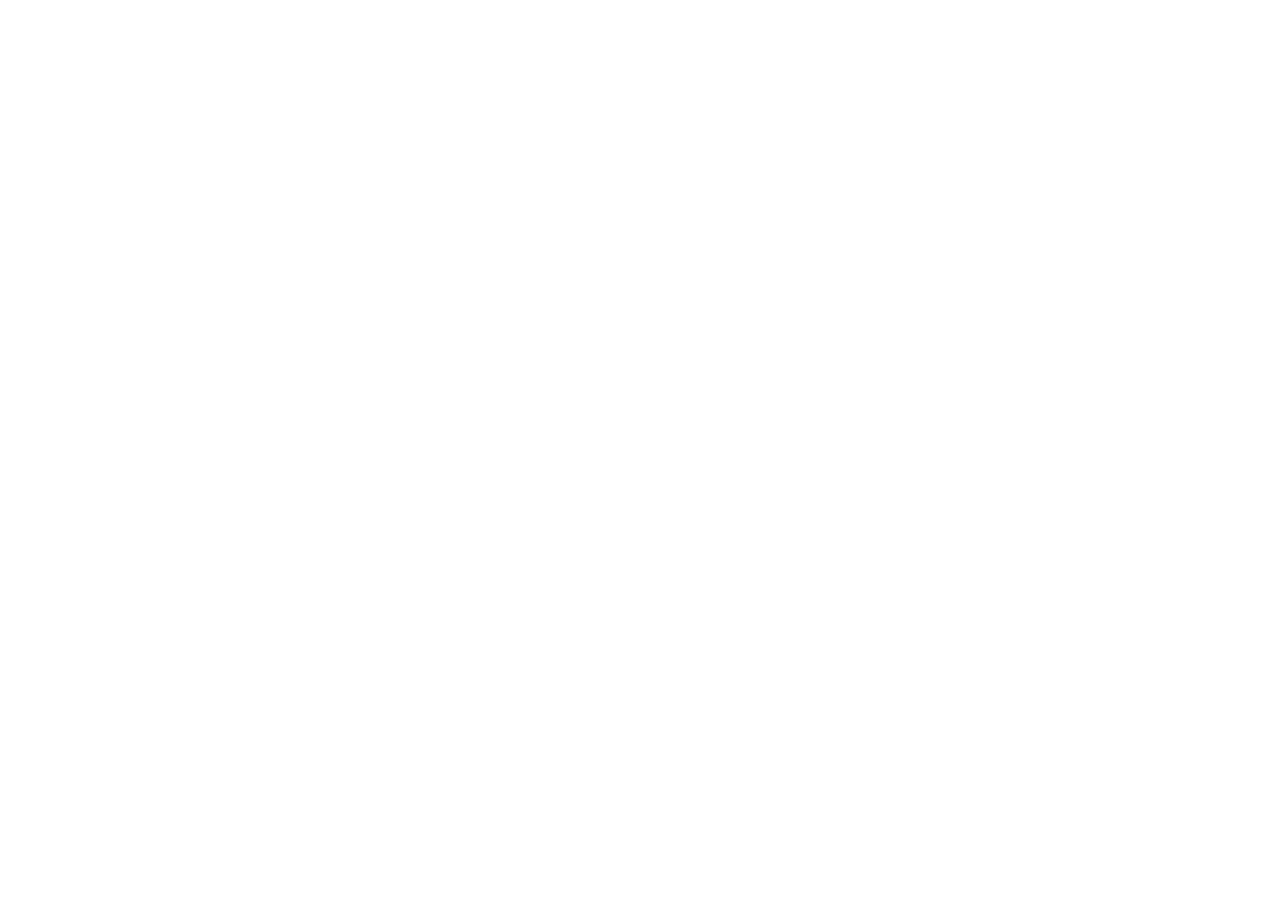
==== projeto-jogo_da_memoria/index.html @ af03b373 "projeto jogo da memoria iniciado" ====
<!DOCTYPE html>
<html lang="pt-br">
<head>
    <meta charset="UTF-8">
    <meta http-equiv="X-UA-Compatible" content="IE=edge">
    <meta name="viewport" content="width=device-width, initial-scale=1.0">
    <link rel="stylesheet" href="estilos/style.css">
    <title>Jogo da Memória</title>
</head>
<body>
    <header>

    </header>
    <main>
        <section>

        </section>
    </main>

    <script src="script.js"></script>
</body>
</html>
---- projeto-jogo_da_memoria/estilos/style.css ----
@charset "UTF-8";

*{
    margin: 0;
    padding: 0;
    font-family: system-ui, -apple-system, BlinkMacSystemFont, 'Segoe UI', Roboto, Oxygen, Ubuntu, Cantarell, 'Open Sans', 'Helvetica Neue', sans-serif;
}
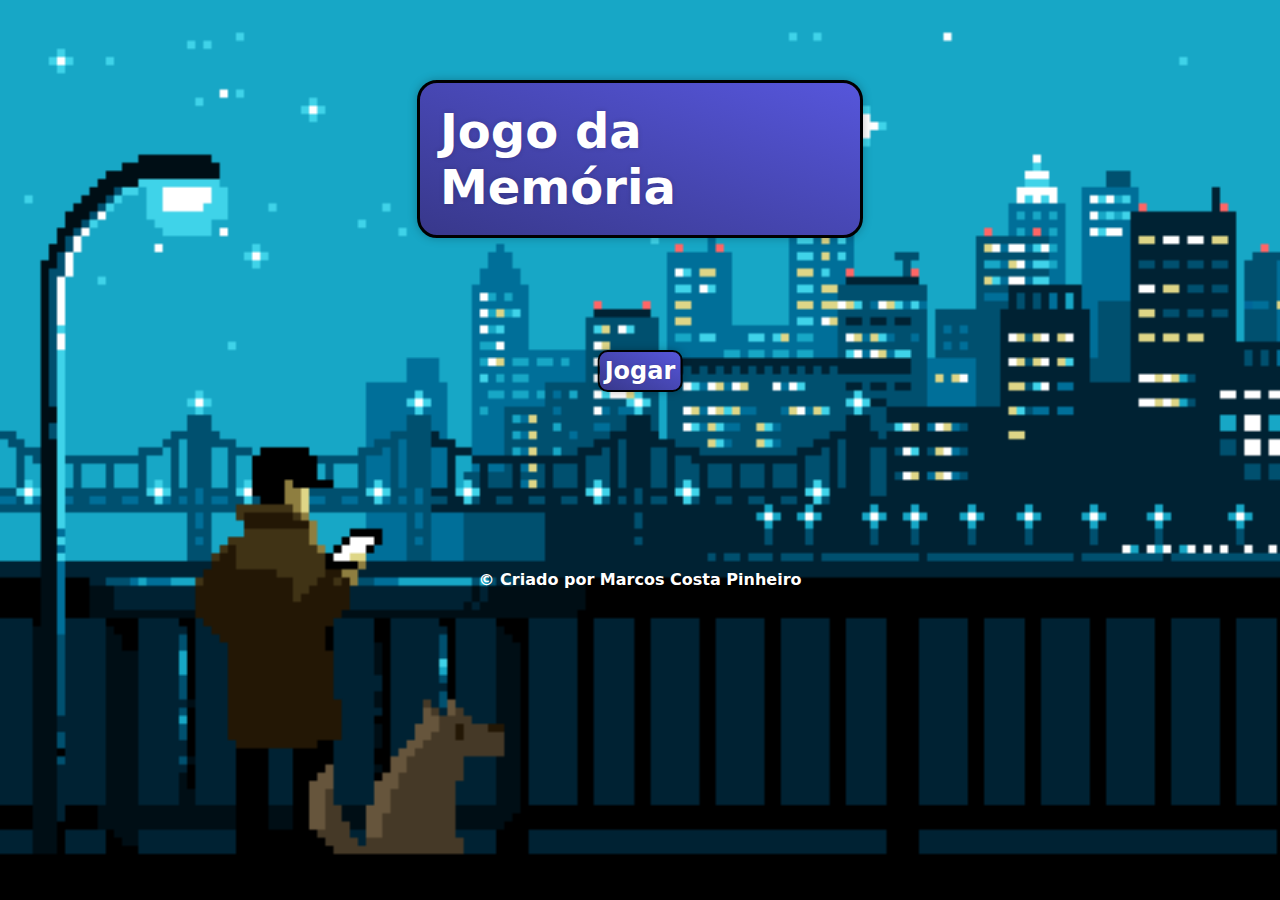
==== commit e44d8620: "design do jogo da memoria finalizado" ====
--- a/projeto-jogo_da_memoria/index.html
+++ b/projeto-jogo_da_memoria/index.html
@@ -4,19 +4,19 @@
     <meta charset="UTF-8">
     <meta http-equiv="X-UA-Compatible" content="IE=edge">
     <meta name="viewport" content="width=device-width, initial-scale=1.0">
-    <link rel="stylesheet" href="estilos/style.css">
+    <link rel="stylesheet" href="estilos/style-main.css">
+    <link rel="shortcut icon" href="imagens/favicon.ico" type="image/x-icon">
     <title>Jogo da Memória</title>
 </head>
 <body>
     <header>
-
+        <h1>Jogo da Memória</h1>
     </header>
     <main>
         <section>
-
+            <div id="play"><a href="jogo_da_memoria.html">Jogar</a></div>
         </section>
     </main>
-
-    <script src="script.js"></script>
+    <footer>&copy Criado por Marcos Costa Pinheiro</footer>
 </body>
 </html>--- a/projeto-jogo_da_memoria/estilos/style-main.css
+++ b/projeto-jogo_da_memoria/estilos/style-main.css
@@ -0,0 +1,65 @@
+@charset "UTF-8";
+
+*{
+    margin: 0;
+    padding: 0;
+    font-family: system-ui, -apple-system, BlinkMacSystemFont, 'Segoe UI', Roboto, Oxygen, Ubuntu, Cantarell, 'Open Sans', 'Helvetica Neue', sans-serif;
+}
+
+body{
+    height: 100vh;
+    width: 100vw;
+    background: white url(../imagens/fundo.gif) left center no-repeat fixed;
+    background-size: cover;
+}
+
+header > h1{
+    position: absolute;
+    top: 80px;
+    left: 50%;
+    width: 400px;
+    transform: translate(-50%);
+    font-size: 3em;
+    box-shadow: 0px 0px 10px rgba(0, 0, 0, 0.26);
+    text-shadow: 0px 0px 5px rgba(0, 0, 0, 0.171);
+    border: 3px solid black;
+    color: white;
+    border-radius: 20px;
+    background-image: linear-gradient(to right top, #38388b, #5656db);
+    padding: 20px;
+}
+
+#play{
+    position: absolute;
+    top: 350px;
+    left: 50%;
+    transform: translate(-50%);
+    font-weight: bold;
+    font-size: 1.5em;
+    box-shadow: 0px 0px 8px rgba(0, 0, 0, 0.26);
+    text-shadow: 0px 0px 2px rgba(0, 0, 0, 0.171);
+    border: 2px solid black;
+    border-radius: 10px;
+    padding: 5px 0px;
+    background-image: linear-gradient(to right top, #38388b, #5656db);
+    
+}
+
+#play > a{
+    text-decoration: none;
+    color: white;
+    padding: 5px 5px; 
+    border-radius: 8px;
+}
+
+#play > a:hover{
+    background-image: linear-gradient(to right top, #5050c2, #6464fd);
+    color: black;
+}
+
+footer{
+    text-align: center;
+    font-weight: bold;
+    padding-top: 570px;
+    color: white;
+}